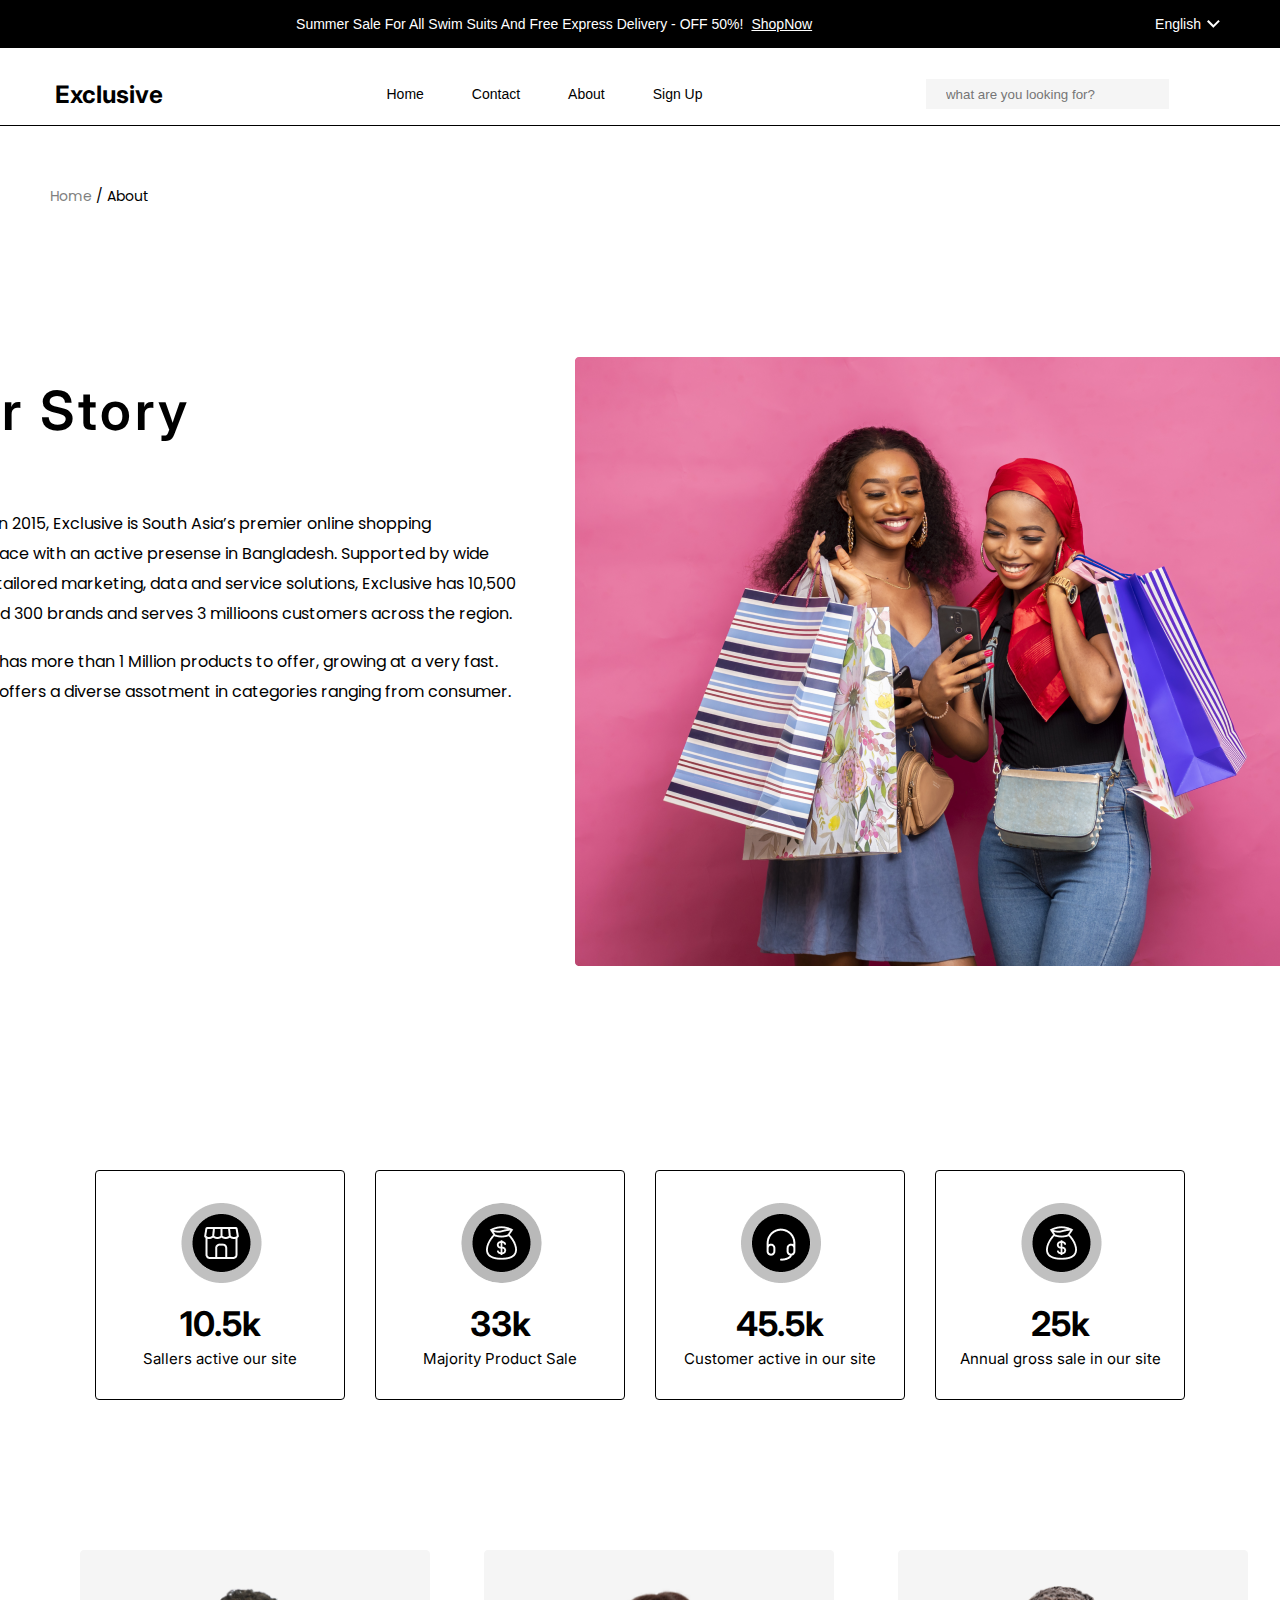
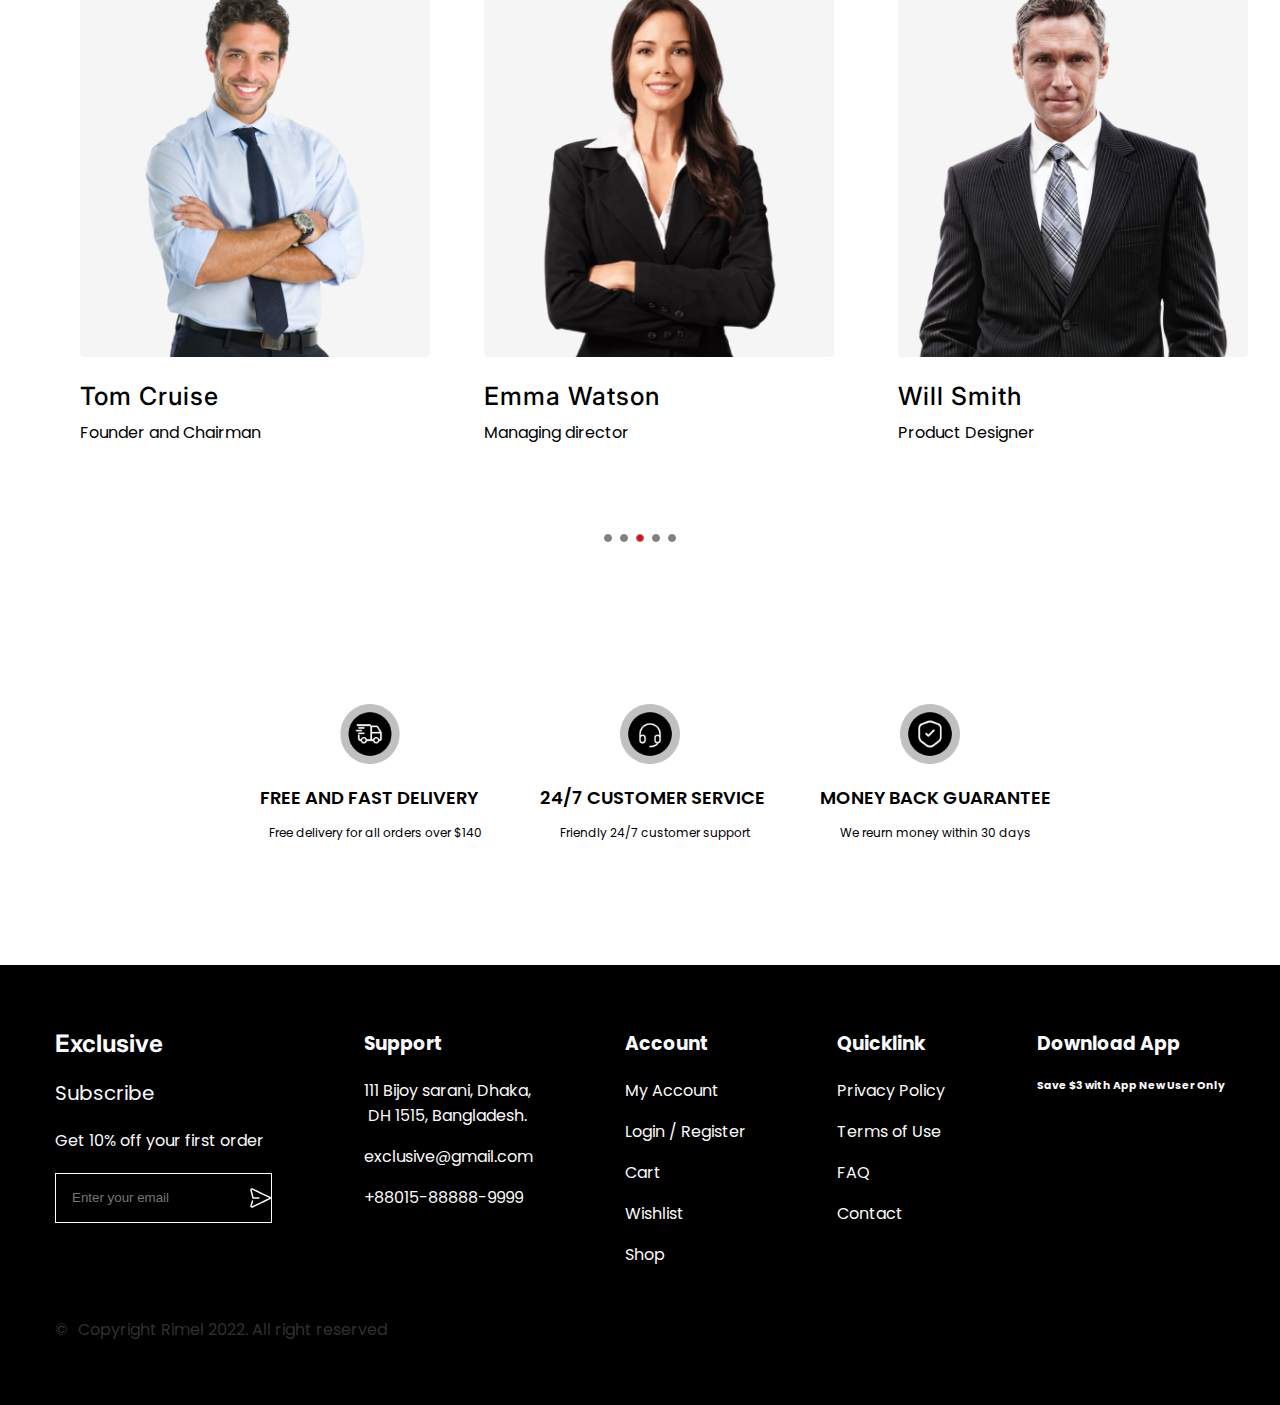
==== aboutPage.html @ 2849be12 "latest updates" ====
<!DOCTYPE html>
<html lang="en">
  <head>
    <meta charset="UTF-8" />
    <meta name="viewport" content="width=device-width, initial-scale=1.0" />
    <title>About</title>
    <link rel="stylesheet" href="style.css" />
    <link rel="stylesheet" href="./assets/css/banner.css" />
    <link rel="stylesheet" href="./assets/css/navBar.css" />
    <link rel="stylesheet" href="./assets/css/utilities.css" />
    <link rel="stylesheet" href="./assets/css/footer.css" />
    <link rel="stylesheet" href="./assets/css/about.css" />
    <link rel="preconnect" href="https://fonts.gstatic.com" crossorigin />
    <link
      href="https://fonts.googleapis.com/css2?family=Poppins:ital,wght@0,100;0,200;0,300;0,400;0,500;0,600;0,700;0,800;0,900;1,100;1,200;1,300;1,400;1,500;1,600;1,700;1,800;1,900&display=swap"
      rel="stylesheet"
    />
    <link rel="preconnect" href="https://fonts.googleapis.com" />
    <link rel="preconnect" href="https://fonts.gstatic.com" crossorigin />
    <link
      href="https://fonts.googleapis.com/css2?family=Inter:wght@100..900&display=swap"
      rel="stylesheet"
    />
    <link
      rel="stylesheet"
      href="https://cdnjs.cloudflare.com/ajax/libs/font-awesome/6.5.1/css/all.min.css"
      integrity="sha512-DTOQO9RWCH3ppGqcWaEA1BIZOC6xxalwEsw9c2QQeAIftl+Vegovlnee1c9QX4TctnWMn13TZye+giMm8e2LwA=="
      crossorigin="anonymous"
      referrerpolicy="no-referrer"
    />
    <link
      rel="stylesheet"
      href="https://cdn.jsdelivr.net/npm/swiper@11/swiper-bundle.min.css"
    />
  </head>
  <body>
    <div class="bannerSection">
      <div class="wrapper">
        <div class="banner">
          <div class="bannerText">
            <p>
              Summer Sale For All Swim Suits And Free Express Delivery - OFF
              50%!
            </p>
            <a href="#">ShopNow</a>
          </div>
          <div class="lang">
            <p>English</p>
            <img src="./assets/images/DropDown.png" alt="" />
          </div>
        </div>
      </div>
    </div>
    <!-- banner end -->
    <!-- nav start -->
    <nav>
      <div class="wrapper">
        <div class="logo"><p>Exclusive</p></div>
        <div class="navItems">
          <ul>
            <li><a href="/index.html">Home</a></li>
            <li><a href="/contactPage.html">Contact</a></li>
            <li><a href="/aboutPage.html">About</a></li>
            <li><a href="/signUp.html">Sign Up</a></li>
          </ul>
        </div>
        <div class="navRightItems">
          <div class="searchBar">
            <input type="text" placeholder="what are you looking for?" />
            <img src="./images/searchIcon.png" alt="" />
          </div>
          <div class="navRightItemsImages">
            <img src="./images/favourite.png" alt="" />
            <img src="./images/Cart1.png" alt="" />
            <img src="images/user.png" alt="" />
          </div>
        </div>
      </div>
    </nav>

    <section class="home_about">
      <h1>Home <span>/ About </span></h1>
    </section>

    <section class="story_section">
      <div class="inner-story">
        <div class="inner-inner-sstory">
          <div class="story">
            <h1>Our Story</h1>
          </div>
          <div class="story_p">
            <p>
              Launced in 2015, Exclusive is South Asia’s premier online shopping
              makterplace with an active presense in Bangladesh. Supported by
              wide range of tailored marketing, data and service solutions,
              Exclusive has 10,500 sallers and 300 brands and serves 3 millioons
              customers across the region.
            </p>
            <br />
            <p>
              Exclusive has more than 1 Million products to offer, growing at a
              very fast. Exclusive offers a diverse assotment in categories
              ranging from consumer.
            </p>
          </div>
        </div>

        <div class="section_image">
          <img src="./assets/images/Side Image.png" alt="side image" />
        </div>
      </div>
    </section>

    <section class="row-it">
      <div class="row-items">
        <div class="container-box">
          <div class="container-img">
            <img src="./assets/images/delivery1.png" alt="image1" />
          </div>
          <h4>10.5k</h4>
          <p>Sallers active our site</p>
        </div>

        <div class="container-box-1">
          <div class="container-img">
            <img src="./assets/images/grossSale.png" alt="image 2" />
          </div>
          <h4>33k</h4>
          <p>Majority Product Sale</p>
        </div>

        <div class="container-box-2">
          <div class="container-img">
            <img src="./assets/images/customerService.png" alt="image 3" />
          </div>
          <h4>45.5k</h4>
          <p>Customer active in our site</p>
        </div>

        <div class="container-box-3">
          <div class="container-img">
            <img src="./assets/images/grossSale.png" alt="image 4" />
          </div>
          <h4>25k</h4>
          <p>Annual gross sale in our site</p>
        </div>
      </div>
    </section>

    <section class="image">
      <div class="image_box">
        <div class="image-item-1">
          <div class="image-img">
            <div>
              <img src="./assets/images/tomCruise.png" alt="image 1" />
            </div>
            <h4>Tom Cruise</h4>
            <p>Founder and Chairman</p>

            <i class="fa-brands fa-twitter"></i>
            <i class="fa-brands fa-instagram"></i>
            <i class="fa-brands fa-linkedin-in"></i>
          </div>
        </div>

        <div class="image-item-2">
          <div class="image-img">
            <img src="./assets/images/emmaWatson.png" alt="image 1" />

            <h4>Emma Watson</h4>
            <p>Managing director</p>

            <i class="fa-brands fa-twitter"></i>
            <i class="fa-brands fa-instagram"></i>
            <i class="fa-brands fa-linkedin-in"></i>
          </div>
        </div>

        <div class="image-item-3">
          <div class="image-img">
            <img src="./assets/images/willSmith.png" alt="image 1" />

            <h4>Will Smith</h4>
            <p>Product Designer</p>

            <i class="fa-brands fa-twitter"></i>
            <i class="fa-brands fa-instagram"></i>
            <i class="fa-brands fa-linkedin-in"></i>
          </div>
        </div>
      </div>
    </section>
    <div class="swiper mySwiper">
      <div class="swiper-wrapper">
        <div class="swiper-slide"></div>
        <div class="swiper-slide"></div>
        <span class="swiper-slide"></span>
        <div class="swiper-slide"></div>
        <div class="swiper-slide"></div>
      </div>
      <div class="swiper-pagination"></div>
    </div>

    <section class="row-iconic">
      <div class="row-box">
        <div class="row-boxes-1">
          <div class="row-img">
            <img src="./assets/images/delivery.png" alt="image1" />
          </div>
          <div class="row-text">
            <h4>Free and Fast Delivery</h4>
            <p>Free delivery for all orders over $140</p>
          </div>
        </div>

        <div class="row-boxes-2">
          <div class="row-img">
            <img src="./assets/images/customerService.png" alt="image 2" />
          </div>
          <div class="row-text">
            <h4>24/7 CUSTOMER SERVICE</h4>
            <p>Friendly 24/7 customer support</p>
          </div>
        </div>

        <div class="row-boxes-3">
          <div class="row-img">
            <img src="./assets/images/moneyBackGuarantee.png" alt="image 3" />
          </div>
          <div class="row-text">
            <h4>MONEY BACK GUARANTEE</h4>
            <p>We reurn money within 30 days</p>
          </div>
        </div>
      </div>
    </section>
    <footer>
      <div class="wrapper">
        <div class="firstFooterItem">
          <div class="footerItem">
            <div class="logo"><p>Exclusive</p></div>
            <p class="sub">Subscribe</p>
            <p class="discount">Get 10% off your first order</p>
            <div class="input">
              <input type="text" placeholder="Enter your email" />
              <img src="./assets/images/icon-send.png" alt="" />
            </div>
          </div>
          <div class="footerItem">
            <h3>Support</h3>
            <ul>
              <li>
                111 Bijoy sarani, Dhaka, <br />
                DH 1515, Bangladesh.
              </li>
              <li>exclusive@gmail.com</li>
              <li>+88015-88888-9999</li>
            </ul>
          </div>
          <div class="footerItem">
            <h3>Account</h3>
            <ul>
              <li>My Account</li>
              <li>Login / Register</li>
              <li>Cart</li>
              <li>Wishlist</li>
              <li>Shop</li>
            </ul>
          </div>
          <div class="footerItem">
            <h3>Quicklink</h3>
            <ul>
              <li>Privacy Policy</li>
              <li>Terms of Use</li>
              <li>FAQ</li>
              <li>Contact</li>
            </ul>
          </div>
          <div class="footerItem">
            <h3>Download App</h3>
            <h6>Save $3 with App New User Only</h6>
            <div class="footerImages">
              <img src="./images/Qr_Code.png" alt="" />
              <div class="downloads">
                <div class="android">
                  <img
                    src="./images/google-play-store-logo-google-play-app-store-android-wallets-text-label-logo.png"
                    alt=""
                  />
                </div>
                <div class="ios">
                  <img src="./images/appstore.png" alt="" />
                </div>
              </div>
            </div>
            <div class="socials">
              <img src="./images/fb.png" alt="" />
              <img src="./images/x.png" alt="" />
              <img src="./images/instagram.png" alt="" />
              <img src="./images/linkedin.png" alt="" />
            </div>
          </div>
        </div>
        <div class="secondFooterItem">
          &copy;
          <p>Copyright Rimel 2022. All right reserved</p>
        </div>
      </div>
    </footer>

    <script src="https://cdn.jsdelivr.net/npm/swiper@11/swiper-bundle.min.js"></script>

    <script>
      var swiper = new Swiper(".mySwiper", {
        pagination: {
          el: ".swiper-pagination",
        },
      });
    </script>
  </body>
</html>
---- assets/css/banner.css ----
.banner {
  display: flex;
  align-items: center;
  justify-content: end;
  font-family: "poppins-regular", sans-serif;
  font-size: 14px;
}
.bannerText {
  display: flex;
  width: 859px;
}
.bannerText > p {
  margin-right: 8px;
  line-height: 21;
}
.bannerText > a {
  color: white;
  line-height: 21;
  font-family: "poppins-semi-bold", sans-serif;
}

.bannerSection {
  background: black;
  color: white;
  display: flex;
  align-items: center;
  justify-content: center;
  height: 48px;
}

.lang {
  display: flex;
  align-items: center;
}
---- assets/css/navBar.css ----
nav {
  display: flex;
  justify-content: center;
  align-items: center;
  border-bottom: 0.5px solid #000000;
}
nav > .wrapper {
  display: flex;
  align-items: center;
  justify-content: space-between;
  font-family: "poppins-regular", sans-serif;
  font-size: 14px;
  width: 1170px;
  margin-top: 30px;
  margin-bottom: 15px;
}

.logo > p {
  font-family: "inter", sans-serif;
  font-weight: bold;
  font-size: 24px;
  letter-spacing: 3%;
}

.navItems > ul {
  display: flex;
  list-style: none;
  gap: 48px;
}

.navItems > ul > li > a {
  text-decoration: none;
  color: inherit;
}

.navItems > ul > li > a:hover,
.navItems > ul > li > a:active {
  text-decoration: underline;
}

.navRightItems {
  display: flex;
  justify-content: center;
  align-items: center;
  gap: 24px;
}
.navRightItems > .navRightItemsImages {
  display: flex;
  justify-content: center;
  align-items: center;
  gap: 16px;
}

.navRightItems > .navRightItemsImages:nth-child(1) {
  width: 20px;
  height: 17.83px;
}
.navRightItems > .navRightItemsImages:nth-child(2) {
  width: 32px;
  height: 32px;
}

.searchBar {
  display: flex;
  justify-content: space-between;
  align-items: center;
  width: 243px;
  padding-block: 7px;
  padding-left: 20px;
  padding-right: 12px;
  background: #f5f5f5;
}

.searchBar > input {
  border: none;
  outline: none;
  background-color: transparent;
}

.searchBar > img {
  height: 16px;
  width: 16px;
}
---- assets/css/utilities.css ----
:root {
  /* variables of colors */
  --primary-clr-light: #ffffff;
  --primary-clr-dark: #363738;
  --secondary-clr-1: #fefaf1;
  --secondary-clr-2: #f5f5f5;
  --secondary-clr-3: #db4444;

  /* text colors */
  --text-clr-light: #fafafa;
  --text-clr-grey: #7d8184;
  --text-clr-dark: #000000;

  /* button && card */
  --btn-card-bg: #000000;

  /* accent colors */
  --btn-clr-primary: #00ff66;
  --btn-clr-secondary: #db4444;
  --btn-hover-primary: #e07575;
  --btn-hover-secondary: #eb5757;

  --ff-1: "Poppins", sans-serif;
  --ff-2: "Inter", sans-serif;
  --fw-100: 300;
  --fw-200: 400;
  --fw-300: 500;
  --fw-400: 600;
  --fw-500: 700;
}

* {
  margin: 0;
  padding: 0;
  box-sizing: border-box;
}

@media (min-width: 450px) {
  .wrapper {
    width: 1170px;
    text-align: center;
  }
}
---- assets/css/footer.css ----
footer {
  background-color: #000000;
  color: #fafafa;
  font-family: "poppins", sans-serif;
  font-size: 16px;
  display: flex;
  justify-content: center;
  align-items: center;
  height: 440px;
}

footer > .wrapper {
  display: flex;
  flex-direction: column;
  justify-content: space-between;
  gap: 50px;
}

.firstFooterItem {
  display: flex;
  justify-content: space-between;
}

.footerItem > ul {
  list-style: none;
  display: flex;
  flex-direction: column;
  align-items: start;
  gap: 16px;
}
.footerItem > ul > li {
  list-style: none;
}

h3 {
  display: flex;
  align-items: start;
}

.logo > p {
  font-family: "inter", sans-serif;
  font-weight: bold;
  font-size: 24px;
  letter-spacing: 3%;
}

.sub {
  font-size: 20px;
  font-weight: medium;
}

.discount {
  font-size: 16px;
  font-weight: normal;
}

.input {
  width: 217px;
  border: 1px solid white;
  display: flex;
  align-items: center;
  justify-content: space-between;
  padding: 12px 16px;
}

input {
  background-color: transparent;
  border: none;
  outline: none;
  color: white;
}

.footerItem {
  display: flex;
  flex-direction: column;
  align-items: start;
  gap: 20px;
}

.footerItem:last-child {
  display: flex;
  flex-direction: column;
  align-items: start;
  gap: 20px;
}

.footerImages {
  display: flex;
  gap: 8px;
}

.downloads {
  display: flex;
  flex-direction: column;
  gap: 8px;
}

.socials {
  display: flex;
  justify-content: space-between;
  gap: 24px;
}
.secondFooterItem {
  display: flex;
  width: 100%;
  text-align: center;
  gap: 10px;
  color: rgba(255, 255, 255, 0.2);
  font-family: "poppins", sans-serif;
  font-size: 16px;
}
---- assets/css/about.css ----
* {
  margin: 0;
  padding: 0;
  box-sizing: border-box;
}

.home_about {
  margin-bottom: 150px;
  margin-top: 60px;
  margin-left: 50px;
}

.home_about h1 {
  color: grey;
  font-family: "Poppins", sans-serif;
  font-size: 14px;
  font-weight: 400;
  line-height: 21px;
  letter-spacing: 0em;
  text-align: left;
}

.home_about span {
  color: #000000;
  font-family: "Poppins", sans-serif;
  font-size: 14px;
  font-weight: 400;
  line-height: 21px;
  letter-spacing: 0em;
  text-align: left;
}
.story_section {
  display: flex;
  justify-content: end;
  align-items: center;
}

.inner-story {
  display: flex;
  gap: 50px;
  margin-bottom: 200px;
}

.story {
  width: 300px;
  height: 100px;
  margin-top: 22px;
  margin-left: 50px;
}

.story_p {
  width: 600px;
  height: 300px;
  margin-top: 30px;
  margin-left: 50px;
  gap: 40px;
}

.story h1 {
  font-family: "Inter", sans-serif;
  font-size: 54px;
  font-weight: 600;
  line-height: 64px;
  letter-spacing: 0.06em;
  text-align: justify;
}

.story_p p {
  font-family: "Poppins", sans-serif;
  font-size: 16px;
  font-weight: 400;
  line-height: 30px;
  letter-spacing: 0em;
}

/* .section_image img {
  width: 105px;
  height: 109px;
  border-radius: 4px, 0px, 0px, 4px;
  background-color: #eb7ea8;
}

.section_image img {
  width: 500px;
  height: 450px;
  position: absolute;
  left: 700px;
  top: 300px;
} */

/* .row-items{
    display: grid;
    grid-template-columns: repeat(auto-fit, minmax(20px, auto));
    grid-gap: 1px;
    align-items: center;
    text-align: center;
    margin-top: 5rem; } */

.row-items {
  display: flex;
  justify-content: center;
  align-items: center;
}

.container-box {
  padding: 50px 10px;
  border-radius: 4px;
  width: 250px;
  height: 230px;
  margin-right: 30px;
}

.container-box {
  border: 1px solid black;
  padding: 50px 10px;
  border-radius: 4px;
  width: 250px;
  height: 230px;
  margin-right: 30px;
}

.container-box-1 {
  border: 1px solid black;
  padding: 50px 10px;
  border-radius: 4px;
  width: 250px;
  height: 230px;
  margin-right: 30px;
}

.container-box:hover {
  background-color: #db4444;
  color: white;
}

.container-box-1:hover {
  background-color: #db4444;
  color: white;
}
.container-box-2:hover {
  background-color: #db4444;
  color: white;
}
.container-box-3:hover {
  background-color: #db4444;
  color: white;
}

.container-box-1 img {
  background-color: whitesmoke;
  border-radius: 50px;
}

.container-box-2 {
  border: 1px solid black;
  padding: 50px 10px;
  border-radius: 4px;
  width: 250px;
  height: 230px;
  margin-right: 30px;
}

.container-box-3 {
  border: 1px solid black;
  padding: 50px 10px;
  border-radius: 4px;
  width: 250px;
  height: 230px;
}

.container-box-1 h4 {
  text-align: center;
}

.container-box-3 h4 {
  text-align: center;
}

.container-img {
  height: 55px;
  width: 55px;
  margin-bottom: 10px;
  padding-left: 50px;
  margin-top: 2px;
}

.container-img img {
  position: relative;
  top: -20px;
  left: 25px;
}

.container-box h4 {
  font-size: 20px;
}

/* 
.container-box h4{
    font-size: 24px;
    font-weight: 600;
    margin-bottom: 8px;
} */
/* 
.container-box p{
    font-size: 15px;
    color: var(--second-color);

}
 */

.row-items h4 {
  display: flex;
  align-items: center;
  justify-content: center;
  font-size: 34px;
  font-weight: bold;
  font-family: "Inter", sans-serif;
  padding-bottom: 5px;
  padding-top: 15px;
}

.row-items p {
  display: flex;
  align-items: center;
  justify-content: center;
  font-size: 15px;
  font-family: "Inter", sans-serif;
}
/* .container-box:hover{
    box-shadow: 5px 30px 56.1276px rgb(55 55 55 / 12%);
    border: 1px solid transparent;
    transform: translateY(-3px);
} */

.image {
  margin-top: 150px;
  display: flex;
  align-items: center;
  justify-content: center;
}
.image_box {
  display: flex;
  justify-content: space-between;
}
.image-item-1 {
  width: 27%;
  height: 200px;
  margin-right: 30px;
}

.image-item-2 {
  width: 27%;
  height: 200px;
  margin-right: 40px;
}

.image-item-3 {
  width: 27%;
  height: 200px;
}

.image img {
  width: 350px;
}

.image h4 {
  width: 300px;
  font-family: "Inter", sans-serif;
  font-size: 25px;
  font-weight: 500;
  line-height: 30px;
  letter-spacing: 0.04em;
  text-align: left;
  padding-top: 20px;
  padding-bottom: 10px;
}

.image p {
  width: 300px;
  font-family: "Poppins", sans-serif;
  font-size: 16px;
  font-weight: 400;
  line-height: 24px;
  letter-spacing: 0em;
  text-align: left;
  padding-bottom: 10px;
}

.image i {
  width: 30px;
}

.swiper {
  width: 20%;
  height: 20%;
  margin-bottom: 100px;
}

.swiper-slide {
  text-align: center;
  font-size: 18px;
  background: #fff;
  display: flex;
  justify-content: center;
  align-items: center;
  margin-bottom: 400px;
}

.swiper-pagination .swiper-pagination-bullet {
  opacity: 1;
  border: grey solid 1px;
  background-color: grey;
  cursor: pointer;
}

.mySwiper span {
  background-color: blue;
  color: black;
  border: 2px solid red;
}

.swiper-pagination .swiper-pagination-bullet-active {
  background-color: grey;
}

.swiper-pagination .swiper-pagination-bullet:nth-child(3) {
  background-color: red;
}

.row-iconic {
  display: flex;
  justify-content: center;
  align-items: center;
}

.row-box {
  display: flex;
  justify-content: center;
  align-items: center;
}

.row-box .row-boxes-1 {
  padding: 50px 10px;
  border-radius: 4px;
  width: 250px;
  height: 161px;
  margin-left: 30px;
}

.row-box .row-boxes-2 {
  padding: 50px 10px;
  border-radius: 4px;
  width: 250px;
  height: 161px;
  margin-left: 30px;
}
.row-box .row-boxes-3 {
  padding: 50px 10px;
  border-radius: 4px;
  width: 250px;
  height: 161px;
  margin-left: 30px;
}

.row-img img {
  width: 60px;
  height: 60px;
  display: flex;
  align-items: center;
  justify-content: center;
  margin-bottom: 20px;
}

.row-img img {
  position: relative;
  left: 80px;
}

.row-iconic {
  margin-bottom: 150px;
}

.row-iconic h4 {
  width: 300px;
  font-family: "Poppins", sans-serif;
  font-size: 18px;
  font-weight: 600;
  line-height: 28px;
  letter-spacing: 0em;
  text-align: left;
  margin-bottom: 10px;
  text-transform: uppercase;
}

.row-iconic p {
  font-family: "Poppins", sans-serif;
  font-size: 12px;
  font-weight: 400;
  line-height: 21px;
  letter-spacing: 0em;
  text-align: center;
}

.row-text p :first-child {
  text-align: center;
  font-size: 100px;
}
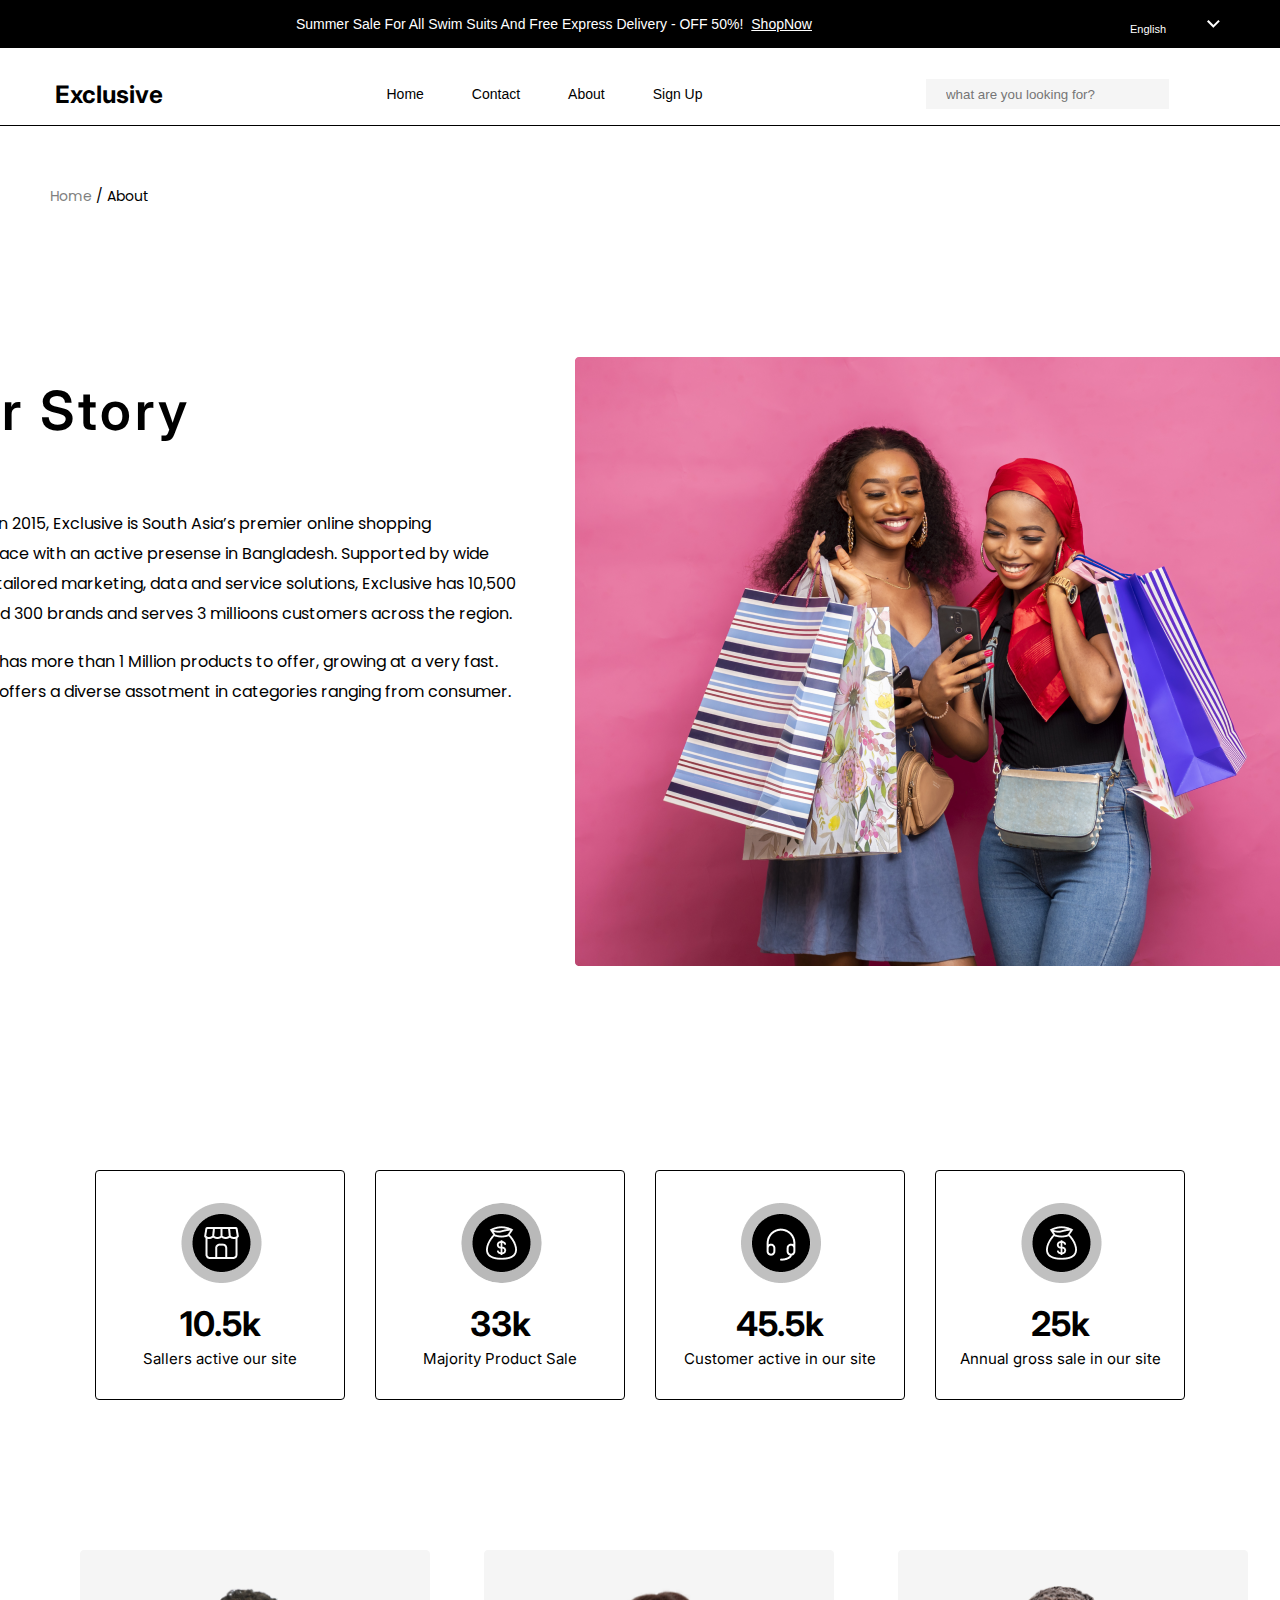
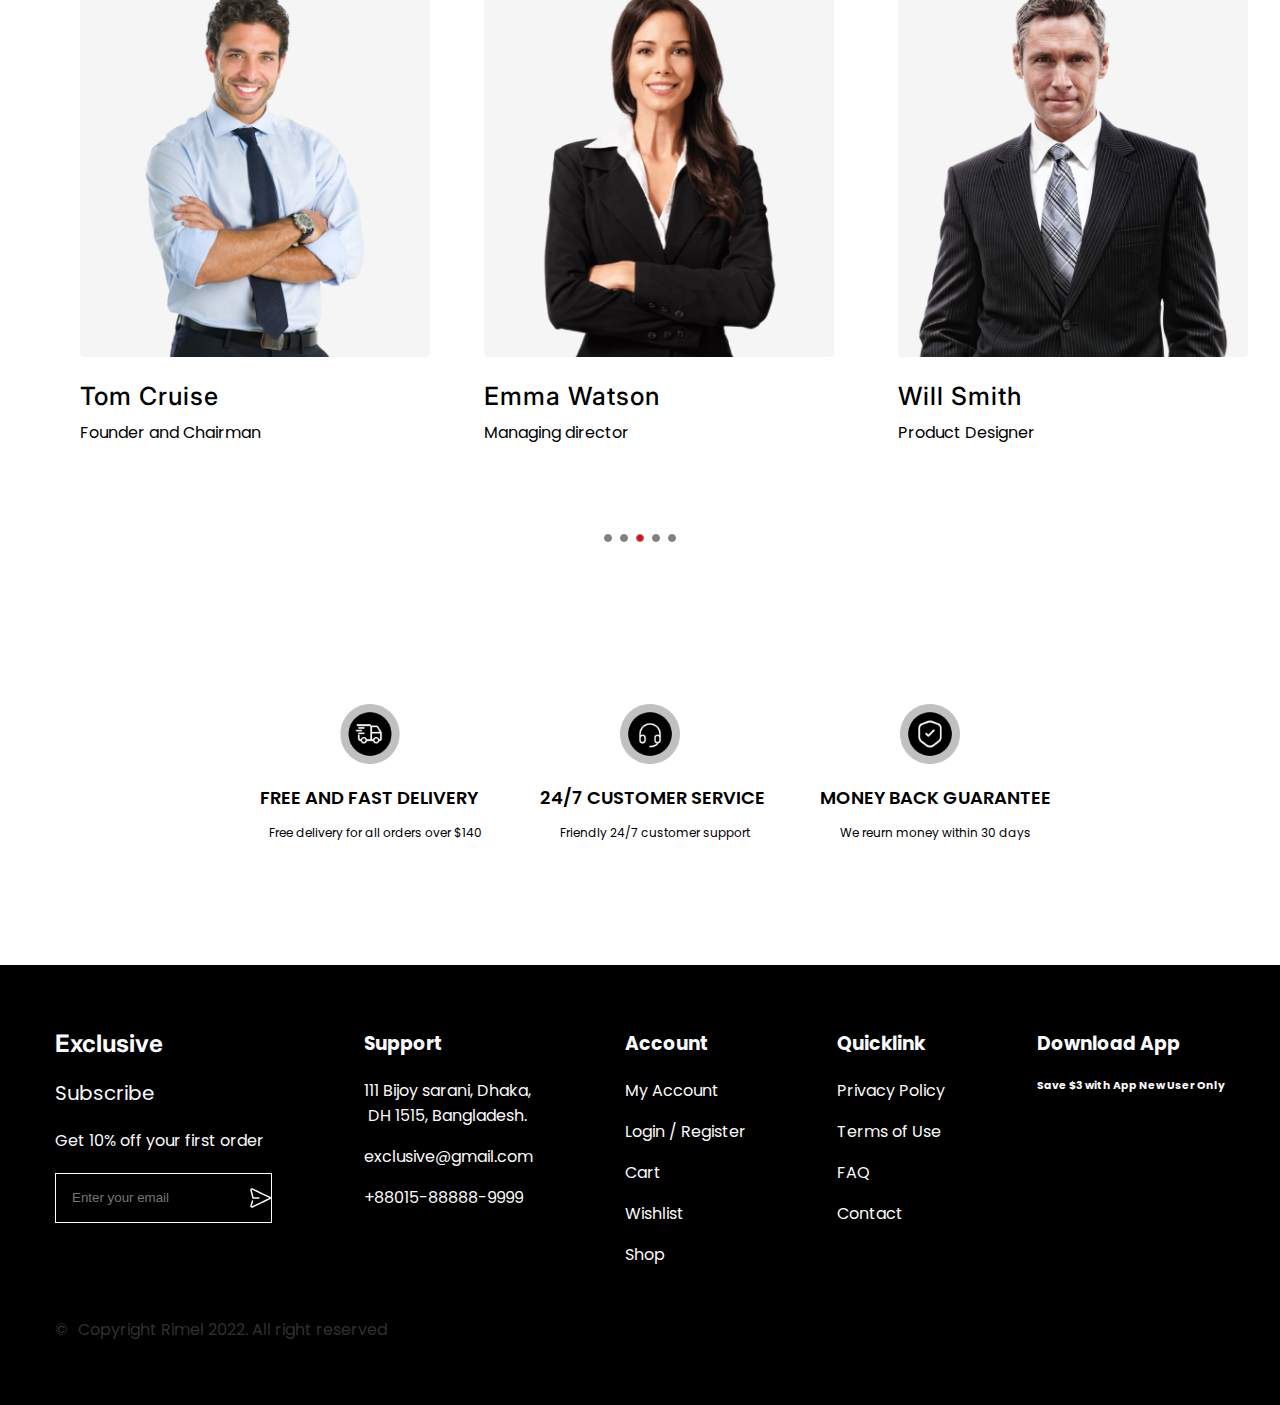
==== commit 2b28fbf6: "hot fix from abraham" ====
--- a/aboutPage.html
+++ b/aboutPage.html
@@ -10,6 +10,7 @@
     <link rel="stylesheet" href="./assets/css/utilities.css" />
     <link rel="stylesheet" href="./assets/css/footer.css" />
     <link rel="stylesheet" href="./assets/css/about.css" />
+    <link rel="stylesheet" href="./assets/css/styles.css" />
     <link rel="preconnect" href="https://fonts.gstatic.com" crossorigin />
     <link
       href="https://fonts.googleapis.com/css2?family=Poppins:ital,wght@0,100;0,200;0,300;0,400;0,500;0,600;0,700;0,800;0,900;1,100;1,200;1,300;1,400;1,500;1,600;1,700;1,800;1,900&display=swap"
@@ -45,8 +46,20 @@
             <a href="#">ShopNow</a>
           </div>
           <div class="lang">
-            <p>English</p>
+            <p class="dropbtn" id="myDropdown">English</p>
             <img src="./assets/images/DropDown.png" alt="" />
+            <div class="dropdown-content" id="myDropdownContent">
+              <ul>
+                <li onclick="changeDropdown('English')">English</li>
+                <li onclick="changeDropdown('spanish')">spanish</li>
+                <li onclick="changeDropdown('french')">french</li>
+                <li onclick="changeDropdown('Turkish')">Turkish</li>
+                <li onclick="changeDropdown('Xhosa')">Xhosa</li>
+                <li onclick="changeDropdown('Turkish')">Turkish</li>
+                <li onclick="changeDropdown('Togo')">Togo</li>
+                <li onclick="changeDropdown('Russia')">Russia</li>
+              </ul>
+            </div>
           </div>
         </div>
       </div>
@@ -309,6 +322,7 @@
     </footer>
 
     <script src="https://cdn.jsdelivr.net/npm/swiper@11/swiper-bundle.min.js"></script>
+    <script src="./assets/JS/dropdown.js"></script>
 
     <script>
       var swiper = new Swiper(".mySwiper", {
--- a/assets/css/styles.css
+++ b/assets/css/styles.css
@@ -0,0 +1,54 @@
+.change {
+  width: 100px; /* Adjust thumbnail size as needed */
+  height: 100px;
+  margin-right: 10px; /* Add margin between thumbnails */
+  cursor: pointer;
+}
+
+#largeImage {
+  max-width: 100%; /* Ensure image fits within container */
+}
+
+.dropbtn {
+  /* background-color: none; */
+  /* color: white; */
+  padding: 5px;
+  font-size: 11px;
+  border: none;
+  cursor: pointer;
+  border-radius: 5px;
+  height: 20px;
+  position: relative;
+  right: 30px;
+  margin-top: 7px;
+}
+
+/* Style the dropdown content (hidden by default) */
+.dropdown-content {
+  display: none;
+  position: absolute;
+  top: 30px;
+  right: 300px;
+  background-color: #f9f9f9;
+  min-width: 160px;
+  box-shadow: 0 8px 16px 0 rgba(0, 0, 0, 0.2);
+  z-index: 1;
+}
+
+/* Style the links inside the dropdown */
+.dropdown-content li {
+  color: black;
+  padding: 12px 16px;
+  text-decoration: none;
+  display: block;
+}
+
+/* Change color of dropdown links on hover */
+.dropdown-content li:hover {
+  background-color: #f1f1f1;
+}
+
+/* Show the dropdown menu */
+.show {
+  display: block;
+}
